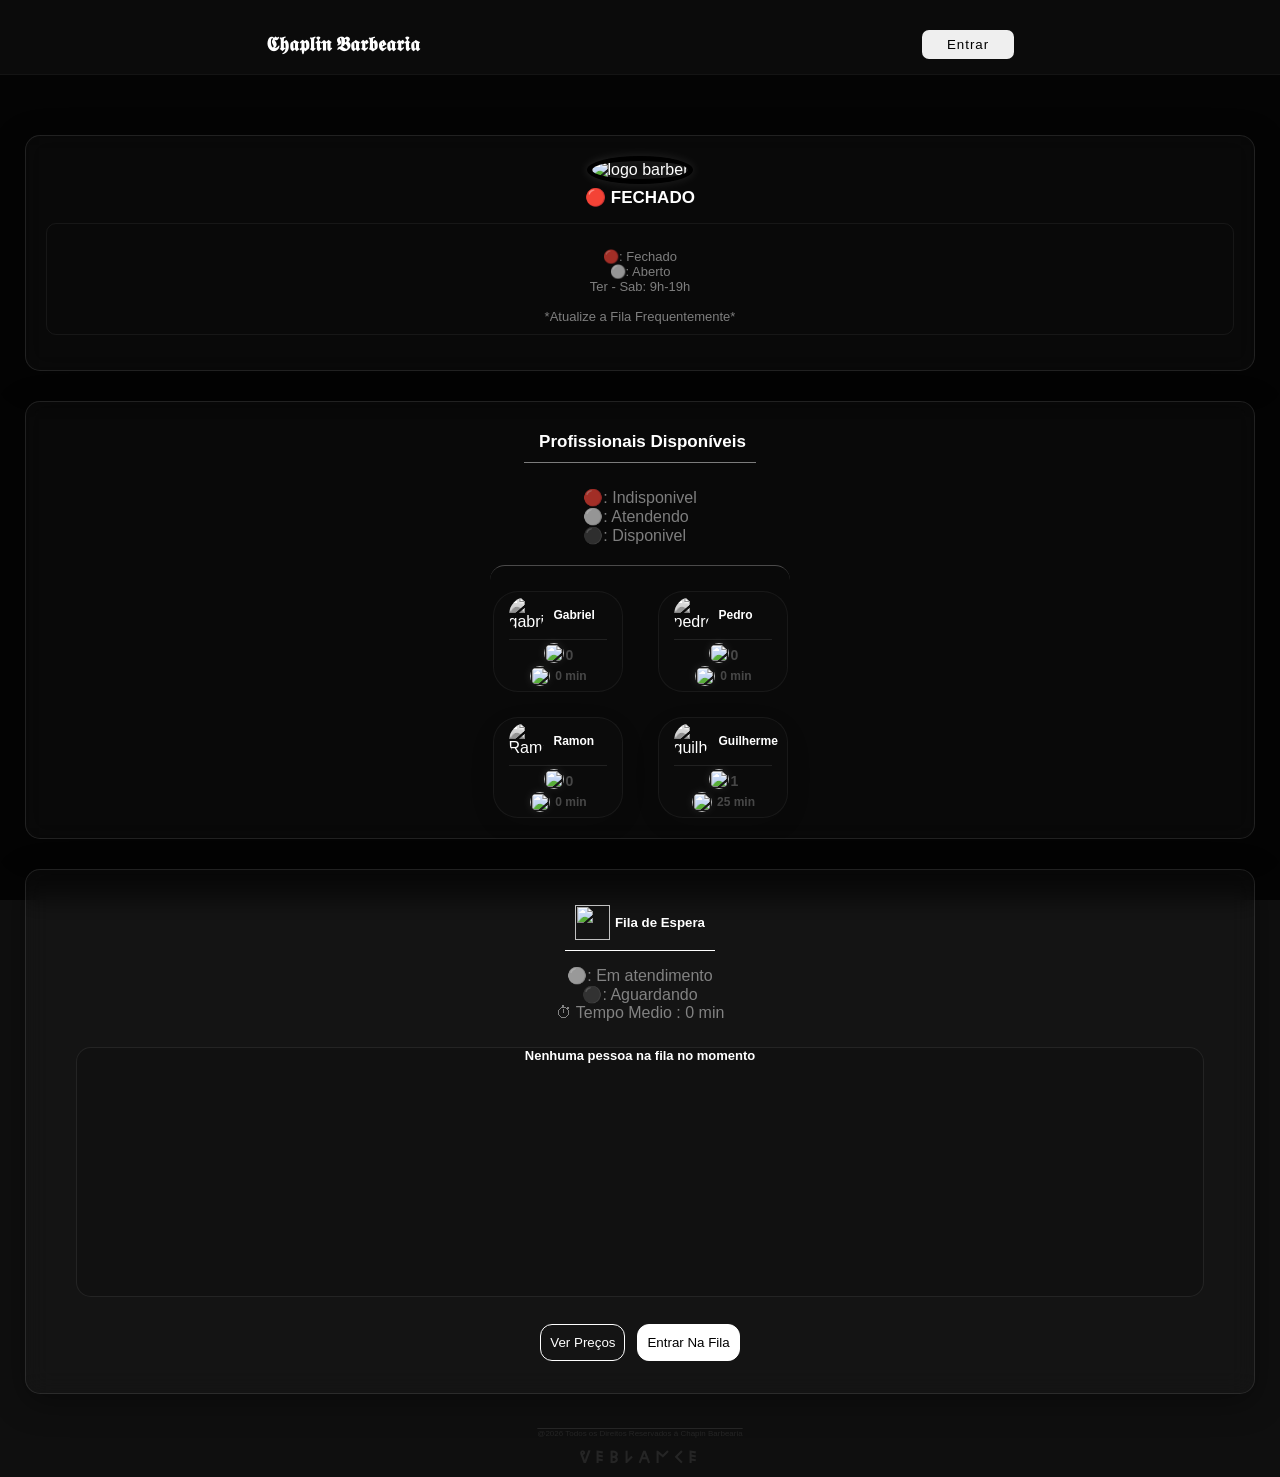
==== frontend/index.html @ dd22e5a7 "attv 6" ====
<!DOCTYPE html>
<html lang="pt">

<head>
    <meta charset="UTF-8">
    <meta name="viewport" content="width=device-width, initial-scale=1.0">
    <title>Chaplin Barbearia | Fila </title>
    <link rel="stylesheet" href="css/style.css">

</head>

<body>

    <header>

        <div class="Nav">

            <h3>𝕮𝖍𝖆𝖕𝖑𝖎𝖓 𝕭𝖆𝖗𝖇𝖊𝖆𝖗𝖎𝖆</h3>

            <button id="entrarConta" class="BtnNav">Entrar</button>

        </div>

    </header>


    <main>

        <div class="BarberInfoBox">

            <div><img src="assets/logo.png" alt="logo barber"></div>
            <h5>🔴 FECHADO</h5>

            <div class="StatusSituacion">
                <p>


                <p class="Legenda">


                    🔴: Fechado <br>⚪: Aberto

                    <br>Ter - Sab: 9h-19h
                    <br>
                    <br>*Atualize a Fila Frequentemente*



                </p>

                </p>
            </div>

        </div>


        <div class="ProfissionaisBox">

            <h6><img src="assets/icons8-usuário-24.png" alt="">
                <div class="text1212">Profissionais
                    Disponíveis</div>
            </h6>

            <p class="Legenda">🔴: Indisponivel <br>⚪: Atendendo <br>⚫: Disponivel</p>

            <div class="ProfissionaisMainBox">

                <div class="ProfissionaisBoxes">


                    <div class="SepareteBoxPF">



                        <div id="gabrielBoxFila" class="PfBoxes">

                            <div class="PfBox1">

                                <img src="assets/gabriel.png" alt="gabriel">
                                <h5>Gabriel</h5>

                            </div>

                            <div class="PfBox2">
                                <div class="NumberFila"><img src="assets/icons8-user-male-96.png" alt="">
                                    <div class="NumberFila" id="filaNumberGabriel">0</div>
                                </div>
                                <div class="NumberFila"><img src="assets/icons8-clock-250.png" alt=""><span
                                        id="gabrielStatusText"> 0
                                        min</span>
                                </div>
                            </div>

                        </div>


                        <div id="pedroBoxFila" class="PfBoxes">


                            <div class="PfBox1">

                                <img src="assets/Pedro.png" alt="pedro">
                                <h5>Pedro</h5>

                            </div>

                            <div class="PfBox2">
                                <div class="NumberFila"><img src="assets/icons8-user-male-96.png" alt="">
                                    <div class="NumberFila" id="filaNumberPedro">0</div>
                                </div>
                                <div class="NumberFila"><img src="assets/icons8-clock-250.png" alt=""><span
                                        id="pedroStatusText"> 0
                                        min</span></div>

                            </div>


                        </div>




                    </div>



                    <div class="SepareteBoxPF">


                        <div id="ramonFila" class="PfBoxes Aguardando">


                            <div class="PfBox1">

                                <img src="assets/Baia.png" alt="Ramon">
                                <h5>Ramon</h5>

                            </div>

                            <div class="PfBox2">
                                <div class="NumberFila"><img src="assets/icons8-user-male-96.png" alt="">
                                    <div class="NumberFila" id="filaNumberRamon">0</div>
                                </div>
                                <div class="NumberFila"><img src="assets/icons8-clock-250.png" alt=""><span
                                        id="ramonStatusText"> 0
                                        min</span></div>
                            </div>


                        </div>



                        <div id="guilhermeBoxFila" class="PfBoxes Aguardando">

                            <div class="PfBox1">

                                <img src="assets/guilherme.png" alt="guilherme">
                                <h5>Guilherme</h5>

                            </div>

                            <div class="PfBox2">

                                <div class="NumberFila"><img src="assets/icons8-user-male-96.png" alt="">
                                    <div class="NumberFila" id="filaNumberGuilherme">1</div>
                                </div>
                                <div class="NumberFila"><img src="assets/icons8-clock-250.png" alt=""><span
                                        id="guilhermeStatusText"> 25
                                        min</span></div>

                            </div>


                        </div>




                    </div>


                </div>


            </div>


        </div>


        <div class="FilaMainBox">

            <h5><img src="assets/icons8-fila-100.png" alt="">
                <div class="text1212">Fila de Espera</div>
            </h5>

            <p class="Legenda">⚪: Em atendimento <br>⚫: Aguardando <br>⏱ Tempo Medio : <span id="tempoMedioTextFila">0
                    min</span></p>


            <div class="FilaBox" id="filaBoxFinal">

                <div id="fila" class="Filadiv">

                    <h6>Nenhuma pessoa na fila no momento</h6>

                </div>

            </div>


            <div class="BntMainBox">


                <div class="BntBox">
                    <button id="priceTableBox">Ver Preços</button>
                    <button id="entrarNaFila">Entrar Na Fila</button>

                </div>

            </div>

        </div>

    </main>

    <div id="priceModalTableMainBox" class="Hidden">
        <span class="close-btn" id="closePriceTableModal">&times;</span>
        <div class="PriceModalTitle">
            <h5><img src="assets/icons8-tabela-96.png" alt="TabelaIcon">
                <div class="text1212">Tabela De Preços</div>
            </h5>
        </div>

        <div class="TableBox">

            <div class="PriceBox">

                <h6>Corte Degradê</h6>

                <div class="PriceInfo"><span><img src="assets/icons8-clock-250.png" alt="">
                        <div class="text1212">30 min</div>
                    </span> R$ 45,00</div>

            </div>

            <div class="PriceBox">

                <h6>Corte e Barba</h6>

                <div class="PriceInfo"><span><img src="assets/icons8-clock-250.png" alt="">
                        <div class="text1212">45 min</div>
                    </span> R$ 78,00</div>

            </div>

            <div class="PriceBox">

                <h6>Corte social</h6>

                <div class="PriceInfo"><span><img src="assets/icons8-clock-250.png" alt="">
                        <div class="text1212">25 min</div>
                    </span> R$ 40,00</div>

            </div>

            <div class="PriceBox">

                <h6>Barba</h6>

                <div class="PriceInfo"><span><img src="assets/icons8-clock-250.png" alt="">
                        <div class="text1212">30 min</div>
                    </span> R$ 42,00</div>

            </div>

            <div class="PriceBox">

                <h6>Pézinho</h6>

                <div class="PriceInfo"><span><img src="assets/icons8-clock-250.png" alt="">
                        <div class="text1212">7 min</div>
                    </span> R$ 10,00</div>

            </div>

            <div class="PriceBox">

                <h6>Sombrancelha</h6>

                <div class="PriceInfo"><span><img src="assets/icons8-clock-250.png" alt="">
                        <div class="text1212">5 min</div>
                    </span> R$ 5,00</div>

            </div>


        </div>







    </div>


    <div class="ModalFilaMainBox " id="hidden2">
        <span class="close-btn" id="fecharModalEntrarNaFila">&times;</span>
        <h5><img src="assets/icons8-fila-100.png" alt="a">
            <div class="text1212">Entre na Fila</div>
        </h5>

        <div ModalFilaBox>

            <form id="formAgendamento">

                <!-- NOME -->
                <h6>Digite Seu Nome</h6>
                <label for="nome">
                    <input type="text" id="nome" name="nome" placeholder="Nome" required>
                </label>

                <!-- TELEFONE -->
                <h6>Digite Seu Número</h6>
                <label for="telefone">
                    <input type="tel" id="telefone" name="telefone" placeholder="11999999999" required>
                </label>

                <!-- SERVIÇOS -->
                <h6>Serviço</h6>

                <div class="ServicoCkeakBox">

                    <label>
                        <input type="checkbox" name="servico" value="45"> Degradê
                    </label>

                    <label>
                        <input type="checkbox" name="servico" value="40"> Social
                    </label>

                    <label>
                        <input type="checkbox" name="servico" value="42"> Barba
                    </label>

                    <label>
                        <input type="checkbox" name="servico" value="5"> Sobrancelha
                    </label>

                    <label>
                        <input type="checkbox" name="servico" value="10"> Pézinho
                    </label>

                </div>

                <div class="TotalPrice">
                    <h6>Total: <span id="totalDEServico">R$ 0.00</span></h6>
                </div>

                <!-- PROFISSIONAIS -->
                <div class="TextoTitleSelectProfissional">
                    <h4>Selecione um Profissional</h4>
                </div>

                <div class="OpcoesProfissionais">

                    <div class="SepareteBoxPF">

                        <input type="radio" name="profissional" id="gabriel" value="gabriel" required>
                        <label for="gabriel" class="CardsModal">
                            <img src="assets/gabriel.png" alt="Gabriel">
                            <h6>Gabriel</h6>
                        </label>

                        <input type="radio" name="profissional" id="pedro" value="pedro">
                        <label for="pedro" class="CardsModal">
                            <img src="assets/Pedro.png" alt="Pedro">
                            <h6>Pedro</h6>
                        </label>

                    </div>

                    <div class="SepareteBoxPF">

                        <input type="radio" name="profissional" id="ramon" value="ramon">
                        <label for="ramon" class="CardsModal">
                            <img src="assets/Baia.png" alt="Ramon">
                            <h6>Ramon</h6>
                        </label>

                        <input type="radio" name="profissional" id="guilherme" value="guilherme">
                        <label for="guilherme" class="CardsModal">
                            <img src="assets/guilherme.png" alt="Guilherme">
                            <h6>Guilherme</h6>
                        </label>

                    </div>

                    <!-- SEM PREFERÊNCIA -->
                    <input type="radio" name="profissional" id="nenhum" value="nenhum">
                    <label for="nenhum" class="CardsModal">
                        <img src="assets/icons8-usuário-24.png" alt="Sem preferência">
                        <h6>Sem Preferência</h6>
                        <p>⚡ Atendimento mais rápido</p>
                    </label>

                </div>

                <!-- BOTÃO -->
                <div class="BtnFilaForms"><button class="BtnEndForms" type="submit" id="enviarParaFila">
                        Entrar na Fila
                    </button></div>

            </form>

        </div>

    </div>




    <div class="LoginModal" id="hidden3">

        <span class="close-btn" id="closeBtnLogin">&times;</span>

        <h5>Somente Funcionarios</h5>

        <form class="LoginForm">

            <h6>Usuario</h6>
            <input name="nome" id="loginUsuario" type="text" placeholder="usuario" required>

            <h6>Senha</h6>
            <input class="Senha" id="loginSenha" name="senha" type="password" placeholder="senha" required>

            <div class="ForgotPass">
                <a href="#">Esqueci minha senha</a>

            </div>

            <button type="submit" id="entrarNaConta" class="BtnEndForms">Entrar</button>

        </form>

    </div>








    <footer>

        <h6>@2026 Todos os Direitos Reservados á Chapin Barbearia</h6>
        <p>ᕓ𐌄𐌁𐌋𐌀𐌍𐌂𐌄</p>

    </footer>



    <script src="js/script.js"></script>
    <script src="js/api.js"></script>


</body>

</html>
---- frontend/css/style.css ----
* {
    margin: 0;
    padding: 0;
    box-sizing: border-box;
    
}

button {
    cursor: pointer;

}

body {

    /* background-image: linear-gradient(rgba(0, 0, 0, 0.75), rgba(0, 0, 0, 0.75)), url('../assets/fundo.png');  

    
    
    */

    /* 1. O caminho começa com / para achar a pasta assets na raiz */
    background-image: linear-gradient(rgba(0, 0, 0, 0.75), rgba(0, 0, 0, 0.75)), url('/frontend/assets/Fundo.png');
    
    /* 2. Garante que a imagem preencha a tela do celular sem repetir */
    background-size: cover;
    background-position: center;
    background-attachment: fixed;
    background-repeat: no-repeat;
    
    /* 3. Cor de fundo caso a imagem demore a carregar */
    background-color: #000;
    background-color: rgb(15, 15, 15);
    background-attachment: fixed;
    /* O fundo não mexe quando você rola a página */
    color: white;
    min-height: 100vh;
    font-family: 'Inter', sans-serif;
    position: relative;
    display: flex;
    flex-direction: column;
}


header {
    background-color: rgba(41, 41, 41, 0.199);
    height: auto;
    width: auto;
    padding: 15px;
    border-bottom: 1px solid rgba(255, 255, 255, 0.034);

}


.Nav {
    margin-top: 15px;
    display: flex;
    justify-content: space-around;
    align-items: center;
    text-align: center;
}


.Nav h3 {
    font-size: 20px;
    color: white;
}


.BtnNav {
    background-color: rgba(255, 255, 255, 0.932);
    padding: 7px 25px;
    border-radius: 7px;
    border: none;
    letter-spacing: 1px;
}


.BarberInfoBox {
    display: flex;
    flex-direction: column;
    text-align: center;
    margin-top: 60px;
    /* 1. Transparência do fundo (Branco com 5% a 10% de opacidade) */
    background: rgba(129, 129, 129, 0.048);
    /* 2. O desfoque (O que dá o efeito de vidro fosco) */
    backdrop-filter: blur(12px);
    -webkit-backdrop-filter: blur(12px);
    /* Suporte para Safari */
    /* 3. Borda fina e clara (Simula o corte do vidro) */
    border: 1px solid rgba(255, 255, 255, 0.1);
    /* 4. Arredondamento e Sombra para dar profundidade */
    border-radius: 15px;
    box-shadow: 0 8px 32px 0 rgba(0, 0, 0, 0.37);
    padding: 20px;
    margin-left: 25px;
    margin-right: 25px;
    color: white;

}

.BarberInfoBox h5 {
    margin-top: 3px;
    font-size: 17px;
    font-weight: bolder;
}

.BarberInfoBox img {
    height: 130px;
    width: 130px;
    border-radius: 50%;
    border: 5px solid black;
    filter: drop-shadow(0 0 5px rgba(255, 255, 255, 0.13));
    transition: 0.3s ease;

}

.StatusSituacion {
    padding: 10px;
    margin-top: 15px;
    margin-bottom: 15px;
    border: 1px solid rgba(117, 117, 117, 0.13);
    border-radius: 10px;
    font-size: 13px;
    font-weight: lighter;
    color: rgba(189, 189, 189, 0.651);

}


.ProfissionaisBox {

    margin-top: 30px;
    display: flex;
    flex-direction: column;

    align-items: center;
    /* 1. Transparência do fundo (Branco com 5% a 10% de opacidade) */
    background: rgba(129, 129, 129, 0.048);
    /* 2. O desfoque (O que dá o efeito de vidro fosco) */
    backdrop-filter: blur(12px);
    -webkit-backdrop-filter: blur(12px);
    /* Suporte para Safari */
    /* 3. Borda fina e clara (Simula o corte do vidro) */
    border: 1px solid rgba(255, 255, 255, 0.1);
    /* 4. Arredondamento e Sombra para dar profundidade */
    border-radius: 15px;
    box-shadow: 0 8px 32px 0 rgba(0, 0, 0, 0.37);
    padding: 20px;
    margin-left: 25px;
    margin-right: 25px;
    color: white;

}

.Legenda {
    margin-top: 15px;
    color: rgba(189, 189, 189, 0.651);
}

.ProfissionaisBox h6 {
    display: flex;
    align-items: center;
    padding: 10px;
    font-size: 17px;
    font-weight: bolder;
    border-bottom: 1px solid rgba(255, 255, 255, 0.466);
}

.text1212 {
    margin-left: 5px;
    display: flex;
    justify-content: center;
    align-items: center;
}

.ProfissionaisMainBox {
    margin-top: 20px;
    border-radius: 15px;
    padding: auto;
    border-top: 1px solid rgba(187, 185, 185, 0.37);
}


.ProfissionaisBoxes img {
    height: 20px;
    width: 20px;
    border-radius: 50%;
    filter: drop-shadow(0 0 5px rgba(255, 255, 255, 0.13));
}

.SepareteBoxPF {
    display: flex;
    flex-direction: row;
    align-items: center;
    justify-content: space-around;

    width: 300px;
    max-width: 300px;
    height: auto;
}

.PfBoxes {
    background-color: rgba(26, 26, 26, 0.226);
    margin-top: 25px;
    margin-left: 10px;
    margin-right: 10px;
    min-width: 130px;
    min-height: auto;
    padding: 5px 15px;
    border-radius: 25px;
    border: 1px solid rgba(117, 117, 117, 0.13);
    position: relative;

}

.PfBox1 {
    display: flex;
    align-items: center;

}

.PfBox1 img {
    width: 35px;
    height: 35px;
    filter: grayscale(100%);
}

.PfBox1 h5 {
    margin-left: 10px;
    font-size: 12px;
    font-weight: bolder;

}

.PfBox2 {
    border-top: 1px solid rgba(255, 255, 255, 0.089);
    display: flex;
    flex-direction: column;
    margin-top: 7px;
    justify-content: space-around;
    align-items: center;
}

.NumberFila {
    display: flex;
    flex-direction: row;
    align-items: center;
    margin-top: 3px;
    margin-left: 2px;
    justify-content: space-between;
    color: rgba(189, 189, 189, 0.342);
    font-size: 14px;
    font-weight: bolder;
}

.NumberFila span {
    margin-left: 5px;
    font-size: 12px;
    font-weight: bold;
}



.FilaMainBox {
    margin-top: 30px;
    display: flex;
    flex-direction: column;
    align-items: center;
    /* 1. Transparência do fundo (Branco com 5% a 10% de opacidade) */
    background: rgba(129, 129, 129, 0.048);
    /* 2. O desfoque (O que dá o efeito de vidro fosco) */
    backdrop-filter: blur(12px);
    -webkit-backdrop-filter: blur(12px);
    /* Suporte para Safari */
    /* 3. Borda fina e clara (Simula o corte do vidro) */
    border: 1px solid rgba(255, 255, 255, 0.1);
    /* 4. Arredondamento e Sombra para dar profundidade */
    border-radius: 15px;
    box-shadow: 0 8px 32px 0 rgba(0, 0, 0, 0.37);
    padding: 20px;
    margin-left: 25px;
    margin-right: 25px;
    color: white;
    text-align: center;

}

.FilaMainBox h5 {
    display: flex;
    align-items: center;
    justify-content: space-around;
    margin-top: 5px;
    padding: 10px;
    border-bottom: 1px solid white;




}

.FilaMainBox h5 img {
    height: 35px;
    width: 35px;
}

.FilaBox {
    background-color: rgba(0, 0, 0, 0.144);
    display: flex;
    flex-direction: column;
    margin-top: 25px;
    min-height: 250px;
    min-width: 95%;
    max-width: 95%;
    border: 1px solid rgba(255, 255, 255, 0.082);
    border-radius: 15px;
}

.BntMainBox {
    margin-top: 15px;
    padding: 12px;
    width: 300px;
    height: auto;
}

.BntBox {
    width: 100%;
    height: 100%;
    display: flex;
    align-items: center;
    justify-content: center;
    gap: 12px;
}

#priceTableBox {
    background: none;
    color: white;
    padding: 10px 9px;
    border: 1px solid white;
    border-radius: 12px;
}

#entrarNaFila {
    background: white;
    color: rgb(0, 0, 0);
    padding: 10px 9px;
    border: 1px solid white;
    border-radius: 12px;
}

footer {
    margin-top: 25px;
    padding: 10px;
    text-align: center;
    color: rgba(114, 114, 114, 0.233);
}

footer h6 {
    font-size: 8px;
    font-weight: lighter;
    text-decoration: overline;
}

footer p {
    margin-top: 5px;
    letter-spacing: 5px;
    font-weight: bolder;
}









.Indisponivel {
    border: 1px solid rgb(255, 0, 0);
}

.Atendendo {
    border: 1px solid white;
}

.Aguardando {
    box-shadow: 0 8px 32px 0 rgba(37, 37, 37, 0.048);
}

#hidden {
    display: none;
}

#hidden2 {
    display: none;
}

#hidden3 {
    display: none;
}

.Hidden {
    display: none;
}




















#priceModalTableMainBox {
    position: absolute;
    margin-top: 30px;
    min-width: 300px;
    top: 900px;
    /* 1. Transparência do fundo (Branco com 5% a 10% de opacidade) */
    background: rgba(19, 19, 19, 0.808);
    /* 2. O desfoque (O que dá o efeito de vidro fosco) */
    backdrop-filter: blur(50px);
    -webkit-backdrop-filter: blur(50px);
    /* Suporte para Safari */
    /* 3. Borda fina e clara (Simula o corte do vidro) */
    border: 1px solid rgba(255, 255, 255, 0.1);
    /* 4. Arredondamento e Sombra para dar profundidade */
    border-radius: 15px;
    box-shadow: 0 8px 32px 0 rgba(0, 0, 0, 0.37);
    padding: 20px;
    margin-left: 25px;
    margin-right: 25px;
}

#priceModalTableMainBox h5 {
    padding: 10px;
    display: flex;
    align-items: center;
    justify-content: center;
    border-bottom: 1px solid white;

}

.PriceModalTitle img {
    height: 35px;
    width: 35px;
}


.TableBox {
    display: flex;
    flex-direction: column;
    margin-top: 30px;
    padding: 10px;
    border-radius: 12px;
    border: 1px solid rgba(252, 252, 252, 0.418);
}


.PriceBox {
    display: flex;
    flex-direction: column;
    padding: 8px;
    margin-top: 2px;
    border-bottom: 1px solid rgba(255, 255, 255, 0.103);
}

.PriceBox h6 {
    font-size: 15px;
    font-weight: bolder;
    color: white;


}

.PriceBox img {
    height: 20px;
    width: 20px;
    border-radius: 50%;
    filter: drop-shadow(0 0 5px rgba(255, 255, 255, 0.13));
}

.PriceInfo {
    margin-top: 15px;
    display: flex;
    flex-direction: row;
    justify-content: space-between;
    color: rgb(255, 255, 255);
    font-size: 14px;
    font-weight: bolder;
}

.PriceInfo span {
    color: rgba(255, 255, 255, 0.247);
    display: flex;
    font-size: 12px;
    font-weight: lighter;
}


.close-btn {
    position: absolute;
    /* Fixa ele em relação ao card */
    right: 20px;
    /* Distância da direita */
    top: 15px;
    /* Distância do topo */
    font-size: 28px;
    /* Tamanho do X */
    cursor: pointer;
    /* Vira a "mãozinha" do mouse */
    color: rgba(255, 255, 255, 0.5);
    /* Cor meio apagada */
    transition: 0.3s;
}

.close-btn:hover {
    color: white;
    /* Brilha quando passa o mouse */
}


.OpcoesProfissionais {
    display: flex;
    flex-direction: column;
    align-items: center;
    margin: 10px 20px 10px 20px;
    padding: 10px;


}


input[type="radio"] {
    display: none;
}

.CardsModal {
    background-color: black;
    display: flex;
    flex-direction: column;
    align-items: center;
    justify-content: center;
    text-align: center;
    width: 120px;
    margin-top: 10px;
    margin-left: 5px;
    margin-right: 5px;
    padding: 7px;
    border-radius: 20px;
    border: 1px solid rgb(43, 43, 43);
    transition: 0.7s ease;

}

.CardsModal img {
    height: 45px;
    width: 45px;
    border-radius: 50%;
    filter: grayscale(100%)
}







input:checked+.CardsModal {
    border: 2px solid white;
    transform: scale(1.1);
    box-shadow: 0 0 10px rgba(255, 255, 255, 0.4);


}

input:checked+.CardsModal img {

    filter: grayscale(25%);
    box-shadow: 0 0 10px rgba(0, 200, 83, 0.4);
}


.ModalFilaMainBox {
    margin-top: 300px;
    /* 1. Transparência do fundo (Branco com 5% a 10% de opacidade) */
    background: rgba(19, 19, 19, 0.055);
    /* 2. O desfoque (O que dá o efeito de vidro fosco) */
    backdrop-filter: blur(20px);
    -webkit-backdrop-filter: blur(20px);
    /* Suporte para Safari */
    /* 3. Borda fina e clara (Simula o corte do vidro) */
    border: 1px solid rgba(255, 255, 255, 0.1);
    /* 4. Arredondamento e Sombra para dar profundidade */
    border-radius: 15px;
    box-shadow: 0 8px 32px 0 rgba(0, 0, 0, 0.37);
    padding: 20px;
    margin-left: 25px;
    margin-right: 25px;
    display: flex;
    flex-direction: column;

}


.ModalFilaMainBox h5 {
    text-align: center;
    margin-top: 10px;
    padding: 10px;
    border-bottom: 1px solid white;
    display: flex;
    justify-content: center;
    font-size: 15px;
    font-weight: bolder;
}

.ModalFilaMainBox img {
    width: 35px;
    height: 35px;


}


/* FORM GERAL */
form {
    max-width: 400px;
    margin: 40px auto;
    padding: 25px;
    border-radius: 15px;
    box-shadow: 0 5px 20px rgba(0, 0, 0, 0.1);
}

/* TITULOS */
h4,
h6 {
    font-size: 13px;
    font-weight: bolder;
    margin-bottom: 10px;
}

/* INPUTS */
input[type="text"],
input[type="tel"] {
    width: 100%;
    background-color: rgba(39, 39, 39, 0.267);
    padding: 12px;
    border-radius: 10px;
    border: 1px solid #dddddd54;
    margin-bottom: 15px;
    outline: none;
    color: #ffffff;
    transition: 0.3s;
}

input:focus {
    border-color: #ffffff;
}

/* SERVIÇOS */
.ServicoCkeakBox {
    display: flex;
    flex-direction: column;
    gap: 10px;
    margin-bottom: 10px;
    font-weight: bold;
    font-size: 12px;
}

.ServicoCkeakBox label {
    display: flex;
    align-items: center;
    gap: 10px;
    cursor: pointer;
}

.TotalPrice {
    text-align: center;
    margin-top: 10px;
    color: rgba(128, 128, 128, 0.808);
    font-weight: bold;
    font-size: 12px;
}

/* TOTAL */
#totalDEServico {
    font-weight: bolder;
    color: #ffffff;
}

.TextoTitleSelectProfissional {
    padding: 10px;
    text-align: center;
    margin-top: 20px;
    border-top: 1px solid white;
    font-weight: bolder;
    font-size: 15px;
}

/* PROFISSIONAIS */
.OpcoesProfissionais {
    display: flex;
    flex-direction: column;
    gap: 20px;
    margin-top: 15px;
}

.SepareteBoxPF {
    display: flex;
    gap: 15px;
    justify-content: center;
}

/* ESCONDE RADIO */
input[type="radio"] {
    display: none;
}

/* CARD */
.CardsModal {
    background-color: #00000041;
    width: 140px;
    padding: 12px;
    border-radius: 15px;
    border: 2px solid #dddddd31;
    text-align: center;
    cursor: pointer;
    transition: all 0.3s ease;
}

.CardsModal img {
    border-radius: 50%;
    margin-bottom: 8px;
}

.CardsModal h6 {
    font-size: 14px;
    color: rgba(255, 255, 255, 0.596);
}

/* HOVER */
.CardsModal:hover {
    transform: translateY(-5px) scale(1.03);
    border-color: black;
}

/* SELECIONADO */
input:checked+.CardsModal {
    border-color: #ffffff;
    box-shadow: 0 0 15px rgba(255, 255, 255, 0.4);
    color: rgb(255, 255, 255);
}

input:checked+.CardsModal h6 {
    color: rgb(255, 255, 255);
}

input:checked+.CardsModal p {
    color: rgb(255, 255, 255);
}

.CardsModal p {
    font-size: 12px;
    font-weight: lighter;
    color: rgba(255, 255, 255, 0.596);


}

/* SEM PREFERÊNCIA */
#nenhum+.CardsModal {
    border: 2px dashed #ffffff;
}





/* BOTÃO */

.BtnFilaForms {

    padding: 10px;
    margin-top: 30px;
    border-top: 1px solid white;


}





.BtnEndForms {
    background-color: #ffffff;
    border: 1px solid rgb(0, 0, 0);
    width: 100%;
    margin-top: 20px;
    padding: 14px;
    border-radius: 12px;
    color: rgb(0, 0, 0);
    font-size: 16px;
    cursor: pointer;
    transition: 0.3s;
}


.LoginModal {
    position: absolute;
    margin-top: 30px;
    display: flex;
    flex-direction: column;
    min-width: 300px;
    align-items: center;
    /* 1. Transparência do fundo (Branco com 5% a 10% de opacidade) */
    background: rgba(129, 129, 129, 0.048);
    /* 2. O desfoque (O que dá o efeito de vidro fosco) */
    backdrop-filter: blur(12px);
    -webkit-backdrop-filter: blur(12px);
    /* Suporte para Safari */
    /* 3. Borda fina e clara (Simula o corte do vidro) */
    border: 1px solid rgba(255, 255, 255, 0.1);
    /* 4. Arredondamento e Sombra para dar profundidade */
    border-radius: 15px;
    box-shadow: 0 8px 32px 0 rgba(0, 0, 0, 0.37);

    margin-left: 25px;
    margin-right: 25px;
    color: white;


}

.LoginModal input {
    background-color: rgb(26, 25, 25);
    color: #ffffff;
    border: 1px solid rgb(255, 255, 255);
    padding: 10px;
    border-radius: 12px;
    margin-top: 10px;
}

.LoginModal h6 {
    font-size: 13px;
    font-weight: bolder;
}

.LoginModal h5 {
    font-size: 16px;
    margin-top: 30px;
    font-weight: bolder;
}

.ForgotPass {
    padding: 15px;
    margin-top: 15px;
    border-top: 1px solid white;
    display: flex;
    justify-content: center;

}


.LoginModal a {
    text-decoration: underline;
    color: white;
    text-align: center;
    cursor: pointer;

}















/* Contruçao dos cards */

.ClienteCardBox {
    /*   background: rgba(0, 0, 0, 0.466); */
    background: rgba(0, 0, 0, 0.76);
    display: flex;
    flex-direction: column;
    margin: 10px 10px 0px;
    border-radius: 30px;
    padding: 10px;
    border: 1px solid rgba(255, 255, 255, 0.158);

}

.ClienteNome {
    display: flex;
    justify-content: center;
    font-size: 15px;
    font-weight: bolder;
    margin-top: 2px;
    padding: 5px;
    gap: 5px;
    border-bottom: 1px solid rgba(128, 128, 128, 0.541);
}

.ClienteNome img {
    height: 25px;
    width: 25px;
}

.BoxIMG {
    background-color: rgba(0, 0, 0, 0.568);
    border-radius: 50%;
    border: 1px solid rgba(255, 255, 255, 0.322);
}

.ServicoCliente {
    margin-top: 5px;
    display: flex;
    justify-content: center;
    align-items: center;
    font-size: 13px;
    font-weight: lighter;
    color: rgba(255, 255, 255, 0.507);
    gap: 15px;
}

.CloackClienteIMG {
    display: flex;
}


.CloackClienteIMG img {
    width: 25px;
    height: 25px;
}
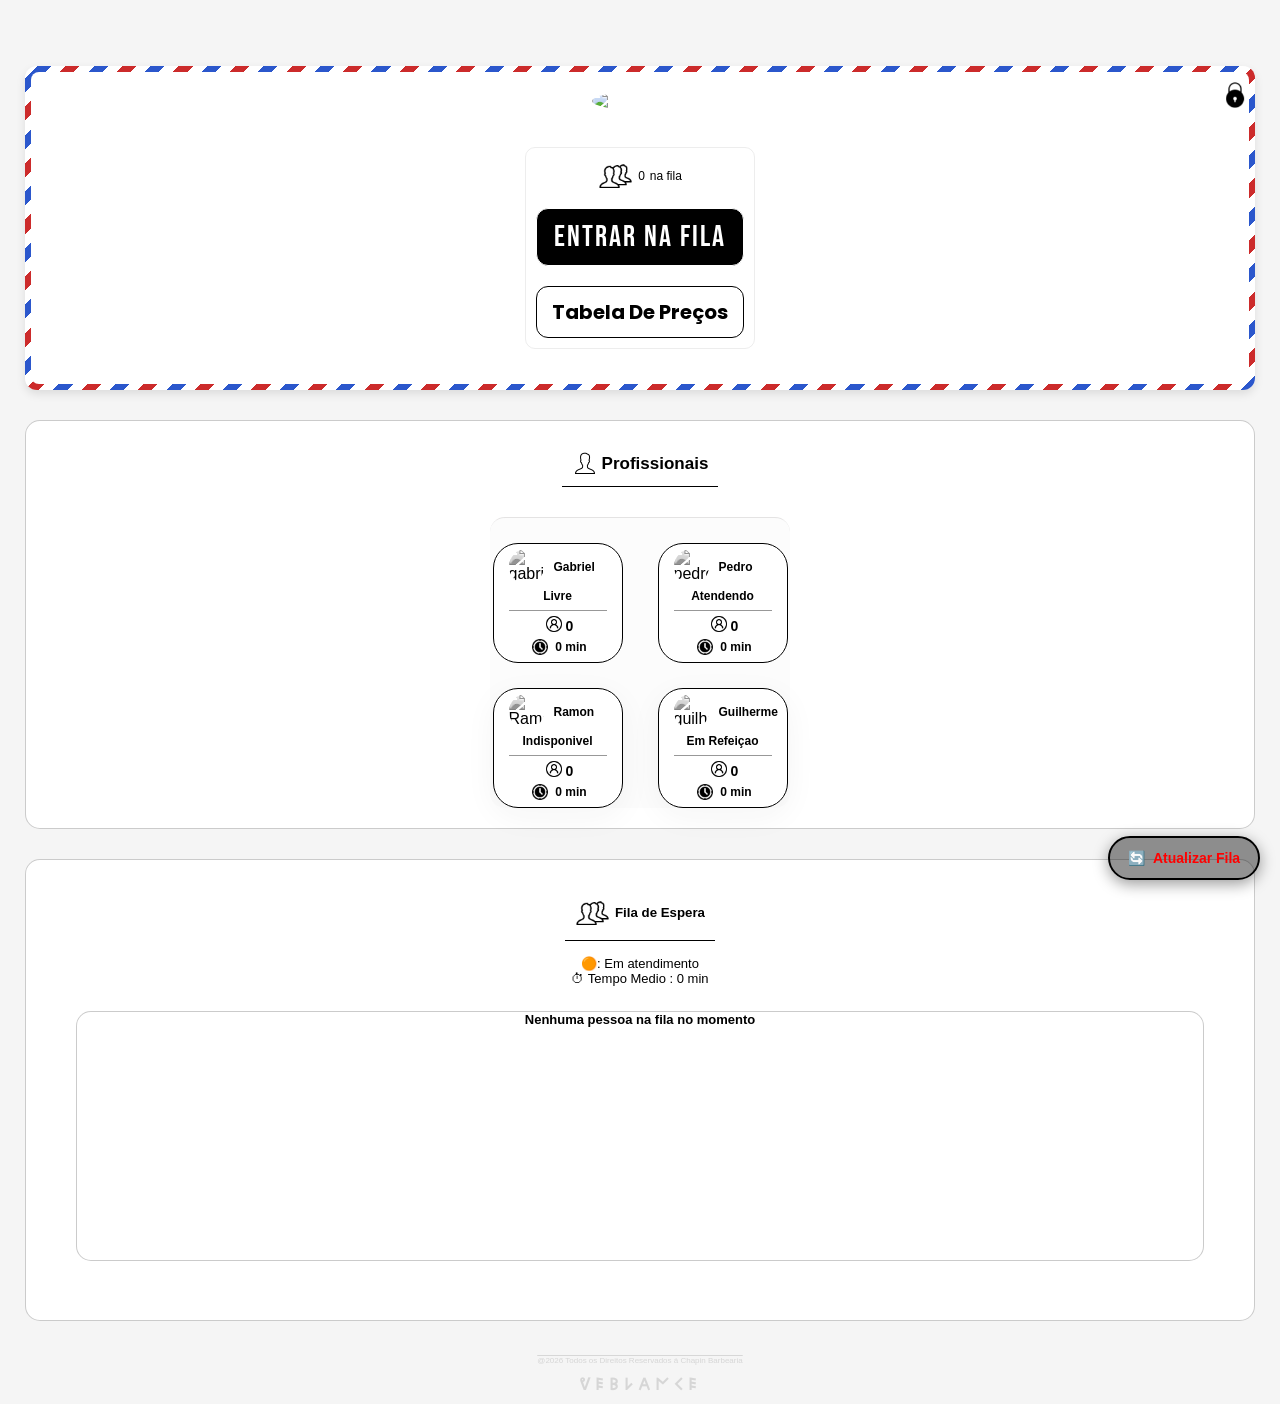
==== commit c683d017: "BarbeariaChaplin" ====
--- a/frontend/index.html
+++ b/frontend/index.html
@@ -6,6 +6,13 @@
     <meta name="viewport" content="width=device-width, initial-scale=1.0">
     <title>Chaplin Barbearia | Fila </title>
     <link rel="stylesheet" href="css/style.css">
+    <link
+        href="https://fonts.googleapis.com/css2?family=Playfair+Display:wght@700&family=Montserrat:wght@400;600&display=swap"
+        rel="stylesheet">
+    <link href="https://fonts.googleapis.com/css2?family=Bebas+Neue&display=swap" rel="stylesheet">
+    <link href="https://fonts.googleapis.com/css2?family=Bebas+Neue&family=Poppins:wght@300;400;600&display=swap"
+        rel="stylesheet">
+    <link href="https://fonts.googleapis.com/css2?family=Pattaya&display=swap" rel="stylesheet">
 
 </head>
 
@@ -14,11 +21,7 @@
     <header>
 
         <div class="Nav">
-
-            <h3>𝕮𝖍𝖆𝖕𝖑𝖎𝖓 𝕭𝖆𝖗𝖇𝖊𝖆𝖗𝖎𝖆</h3>
-
-            <button id="entrarConta" class="BtnNav">Entrar</button>
-
+            <button id="entrarConta" class="BtnNav"><img src="assets/icons8-cadeado-50.png" alt=""></button>
         </div>
 
     </header>
@@ -26,42 +29,55 @@
 
     <main>
 
-        <div class="BarberInfoBox">
-
-            <div><img src="assets/logo.png" alt="logo barber"></div>
-            <h5>🔴 FECHADO</h5>
-
-            <div class="StatusSituacion">
-                <p>
-
-
-                <p class="Legenda">
-
-
-                    🔴: Fechado <br>⚪: Aberto
-
-                    <br>Ter - Sab: 9h-19h
-                    <br>
-                    <br>*Atualize a Fila Frequentemente*
-
-
-
-                </p>
-
-                </p>
-            </div>
-
-        </div>
+
+        <div class="BarberPoleContainer">
+            <div class="BarberInfoBox">
+
+                <div><img src="assets/logo.png" alt="logo barber"></div>
+                <h5> FECHADO</h5>
+
+                <div class="StatusSituacion">
+                    <p>
+
+                    <div class="info-fila">
+                        <p><img src="assets/icons8-fila-100.png" alt=""> <span id="contadorFila">0</span>na fila</p>
+                    </div>
+
+
+                    <p class="Legenda">
+
+
+
+                    <div class="BtnAberturaBox">
+                        <button id="entrarNaFila1">Entrar Na Fila</button>
+                        <button id="priceTableBox1">Tabela De Preços</button>
+                    </div>
+
+
+
+
+                    </p>
+
+                    </p>
+                </div>
+
+            </div>
+
+
+
+
+
+        </div>
+
+
 
 
         <div class="ProfissionaisBox">
 
-            <h6><img src="assets/icons8-usuário-24.png" alt="">
-                <div class="text1212">Profissionais
-                    Disponíveis</div>
+            <h6 class="ProfissionaisIMGBox"><img src="assets/icons8-usuário-100.png" alt="">
+                <div class="text1212">Profissionais</div>
             </h6>
 
-            <p class="Legenda">🔴: Indisponivel <br>⚪: Atendendo <br>⚫: Disponivel</p>
 
             <div class="ProfissionaisMainBox">
 
@@ -79,13 +95,16 @@
                                 <img src="assets/gabriel.png" alt="gabriel">
                                 <h5>Gabriel</h5>
 
-                            </div>
+
+                            </div>
+                            <p id="textoStatusGabriel" class="TextoStatusProfissional">Livre</p>
 
                             <div class="PfBox2">
-                                <div class="NumberFila"><img src="assets/icons8-user-male-96.png" alt="">
+                                <div class="NumberFila"><img src="assets/icons8-usuário-homem-com-círculo-32.png"
+                                        alt="">
                                     <div class="NumberFila" id="filaNumberGabriel">0</div>
                                 </div>
-                                <div class="NumberFila"><img src="assets/icons8-clock-250.png" alt=""><span
+                                <div class="NumberFila"><img src="assets/icons8-relógio-30.png" alt=""><span
                                         id="gabrielStatusText"> 0
                                         min</span>
                                 </div>
@@ -103,12 +122,14 @@
                                 <h5>Pedro</h5>
 
                             </div>
+                            <p id="textoStatusPedro" class="TextoStatusProfissional">Atendendo</p>
 
                             <div class="PfBox2">
-                                <div class="NumberFila"><img src="assets/icons8-user-male-96.png" alt="">
+                                <div class="NumberFila"><img src="assets/icons8-usuário-homem-com-círculo-32.png"
+                                        alt="">
                                     <div class="NumberFila" id="filaNumberPedro">0</div>
                                 </div>
-                                <div class="NumberFila"><img src="assets/icons8-clock-250.png" alt=""><span
+                                <div class="NumberFila"><img src="assets/icons8-relógio-30.png" alt=""><span
                                         id="pedroStatusText"> 0
                                         min</span></div>
 
@@ -136,12 +157,14 @@
                                 <h5>Ramon</h5>
 
                             </div>
+                            <p id="textoStatusRamon" class="TextoStatusProfissional">Indisponivel</p>
 
                             <div class="PfBox2">
-                                <div class="NumberFila"><img src="assets/icons8-user-male-96.png" alt="">
+                                <div class="NumberFila"><img src="assets/icons8-usuário-homem-com-círculo-32.png"
+                                        alt="">
                                     <div class="NumberFila" id="filaNumberRamon">0</div>
                                 </div>
-                                <div class="NumberFila"><img src="assets/icons8-clock-250.png" alt=""><span
+                                <div class="NumberFila"><img src="assets/icons8-relógio-30.png" alt=""><span
                                         id="ramonStatusText"> 0
                                         min</span></div>
                             </div>
@@ -159,14 +182,16 @@
                                 <h5>Guilherme</h5>
 
                             </div>
+                            <p id="textoStatusGuilherme" class="TextoStatusProfissional">Em Refeiçao</p>
 
                             <div class="PfBox2">
 
-                                <div class="NumberFila"><img src="assets/icons8-user-male-96.png" alt="">
-                                    <div class="NumberFila" id="filaNumberGuilherme">1</div>
+                                <div class="NumberFila"><img src="assets/icons8-usuário-homem-com-círculo-32.png"
+                                        alt="">
+                                    <div class="NumberFila" id="filaNumberGuilherme">0</div>
                                 </div>
-                                <div class="NumberFila"><img src="assets/icons8-clock-250.png" alt=""><span
-                                        id="guilhermeStatusText"> 25
+                                <div class="NumberFila"><img src="assets/icons8-relógio-30.png" alt=""><span
+                                        id="guilhermeStatusText"> 0
                                         min</span></div>
 
                             </div>
@@ -195,7 +220,7 @@
                 <div class="text1212">Fila de Espera</div>
             </h5>
 
-            <p class="Legenda">⚪: Em atendimento <br>⚫: Aguardando <br>⏱ Tempo Medio : <span id="tempoMedioTextFila">0
+            <p class="Legenda">🟠: Em atendimento<br>⏱ Tempo Medio : <span id="tempoMedioTextFila">0
                     min</span></p>
 
 
@@ -212,12 +237,18 @@
 
             <div class="BntMainBox">
 
+                <div id="statusPosicaoCliente"
+                    style="display: none; font-family: 'Poppins', sans-serif; text-align: center; margin-bottom: 15px;">
+                    <p style="font-size: 14px; color: #555;">Sua posição atual (Fila Geral):</p>
+                    <h2 id="numeroPosicao" style="font-size: 40px; color: #000; margin: 0;">--</h2>
+                </div>
+
 
                 <div class="BntBox">
-                    <button id="priceTableBox">Ver Preços</button>
-                    <button id="entrarNaFila">Entrar Na Fila</button>
-
-                </div>
+                    <button id="sairDaFila" class="Hidden" onclick="desistirDaFila()">Sair da Fila</button>
+                </div>
+
+
 
             </div>
 
@@ -228,7 +259,7 @@
     <div id="priceModalTableMainBox" class="Hidden">
         <span class="close-btn" id="closePriceTableModal">&times;</span>
         <div class="PriceModalTitle">
-            <h5><img src="assets/icons8-tabela-96.png" alt="TabelaIcon">
+            <h5><img src="assets/icons8-dinheiro-32.png" alt="TabelaIcon">
                 <div class="text1212">Tabela De Preços</div>
             </h5>
         </div>
@@ -237,9 +268,9 @@
 
             <div class="PriceBox">
 
-                <h6>Corte Degradê</h6>
-
-                <div class="PriceInfo"><span><img src="assets/icons8-clock-250.png" alt="">
+                <h6>Corte</h6>
+
+                <div class="PriceInfo"><span><img src="assets/icons8-relógio-30.png" alt="">
                         <div class="text1212">30 min</div>
                     </span> R$ 45,00</div>
 
@@ -247,50 +278,30 @@
 
             <div class="PriceBox">
 
-                <h6>Corte e Barba</h6>
-
-                <div class="PriceInfo"><span><img src="assets/icons8-clock-250.png" alt="">
-                        <div class="text1212">45 min</div>
-                    </span> R$ 78,00</div>
+                <h6>Barba</h6>
+
+                <div class="PriceInfo"><span><img src="assets/icons8-relógio-30.png" alt="">
+                        <div class="text1212">10 min</div>
+                    </span> R$ 42,00</div>
 
             </div>
 
             <div class="PriceBox">
 
-                <h6>Corte social</h6>
-
-                <div class="PriceInfo"><span><img src="assets/icons8-clock-250.png" alt="">
-                        <div class="text1212">25 min</div>
-                    </span> R$ 40,00</div>
+                <h6>Pézinho</h6>
+
+                <div class="PriceInfo"><span><img src="assets/icons8-relógio-30.png" alt="">
+                        <div class="text1212">2 min</div>
+                    </span> R$ 10,00</div>
 
             </div>
 
             <div class="PriceBox">
 
-                <h6>Barba</h6>
-
-                <div class="PriceInfo"><span><img src="assets/icons8-clock-250.png" alt="">
-                        <div class="text1212">30 min</div>
-                    </span> R$ 42,00</div>
-
-            </div>
-
-            <div class="PriceBox">
-
-                <h6>Pézinho</h6>
-
-                <div class="PriceInfo"><span><img src="assets/icons8-clock-250.png" alt="">
-                        <div class="text1212">7 min</div>
-                    </span> R$ 10,00</div>
-
-            </div>
-
-            <div class="PriceBox">
-
                 <h6>Sombrancelha</h6>
 
-                <div class="PriceInfo"><span><img src="assets/icons8-clock-250.png" alt="">
-                        <div class="text1212">5 min</div>
+                <div class="PriceInfo"><span><img src="assets/icons8-relógio-30.png" alt="">
+                        <div class="text1212">2 min</div>
                     </span> R$ 5,00</div>
 
             </div>
@@ -335,23 +346,19 @@
                 <div class="ServicoCkeakBox">
 
                     <label>
-                        <input type="checkbox" name="servico" value="45"> Degradê
+                        <input type="checkbox" name="servico" value="30" totalDinehrio="45"> Corte
                     </label>
 
                     <label>
-                        <input type="checkbox" name="servico" value="40"> Social
+                        <input type="checkbox" name="servico" value="10" totalDinehrio="42"> Barba
                     </label>
 
                     <label>
-                        <input type="checkbox" name="servico" value="42"> Barba
+                        <input type="checkbox" name="servico" value="2" totalDinehrio="5"> Sobrancelha
                     </label>
 
                     <label>
-                        <input type="checkbox" name="servico" value="5"> Sobrancelha
-                    </label>
-
-                    <label>
-                        <input type="checkbox" name="servico" value="10"> Pézinho
+                        <input type="checkbox" name="servico" value="2" totalDinehrio="10"> Pézinho
                     </label>
 
                 </div>
@@ -402,9 +409,8 @@
                     <!-- SEM PREFERÊNCIA -->
                     <input type="radio" name="profissional" id="nenhum" value="nenhum">
                     <label for="nenhum" class="CardsModal">
-                        <img src="assets/icons8-usuário-24.png" alt="Sem preferência">
+                        <img src="assets/logo.png" alt="Sem preferência">
                         <h6>Sem Preferência</h6>
-                        <p>⚡ Atendimento mais rápido</p>
                     </label>
 
                 </div>
@@ -463,6 +469,17 @@
     </footer>
 
 
+    <div class="container-botoes">
+        <button id="btn-tema" class="botao-flutuante  None">
+            🖼️ <span class="texto-botao">Trocar Fundo</span>
+        </button>
+
+        <button id="btn-atualizar" class="botao-flutuante principal">
+            🔄 <span class="texto-botao">Atualizar Fila</span>
+        </button>
+    </div>
+
+
 
     <script src="js/script.js"></script>
     <script src="js/api.js"></script>
--- a/frontend/css/style.css
+++ b/frontend/css/style.css
@@ -2,52 +2,62 @@
     margin: 0;
     padding: 0;
     box-sizing: border-box;
-    
+    font-family: 'Inter', sans-serif;
 }
 
 button {
     cursor: pointer;
-
 }
 
 body {
-
-    /* background-image: linear-gradient(rgba(0, 0, 0, 0.75), rgba(0, 0, 0, 0.75)), url('../assets/fundo.png');  
-
-    
-    
-    */
-
-    /* 1. O caminho começa com / para achar a pasta assets na raiz */
-    background-image: linear-gradient(rgba(0, 0, 0, 0.75), rgba(0, 0, 0, 0.75)), url('/frontend/assets/Fundo.png');
-    
-    /* 2. Garante que a imagem preencha a tela do celular sem repetir */
-    background-size: cover;
-    background-position: center;
-    background-attachment: fixed;
-    background-repeat: no-repeat;
-    
-    /* 3. Cor de fundo caso a imagem demore a carregar */
-    background-color: #000;
-    background-color: rgb(15, 15, 15);
-    background-attachment: fixed;
-    /* O fundo não mexe quando você rola a página */
+    /* O caminho exato que o navegador confirmou que existe */
+    background-color: rgb(245, 245, 245);
     color: white;
     min-height: 100vh;
     font-family: 'Inter', sans-serif;
-    position: relative;
-    display: flex;
-    flex-direction: column;
-}
-
+    display: flex;
+    flex-direction: column;
+    margin: 0;
+}
+
+
+/* Estilo Glass (Com Imagem) */
+/* Estilo Glass (Com Imagem) */
+body.tema-glass {
+    background-image: url('/assets/fundo2.png');
+    background-size: cover;
+    background-attachment: fixed;
+}
+
+/* No modo glass, você pode colocar um overlay escuro nos cards pra ler melhor */
+body.tema-glass .BarberInfoBox,
+body.tema-glass .ProfissionaisBox,
+body.tema-glass .FilaMainBox {
+    background: rgba(0, 0, 0, 0.39);
+    backdrop-filter: blur(10px);
+}
 
 header {
-    background-color: rgba(41, 41, 41, 0.199);
+    margin-top: 20px;
+    
+    color: #000000;
     height: auto;
-    width: auto;
+    width: 100%;
     padding: 15px;
     border-bottom: 1px solid rgba(255, 255, 255, 0.034);
 
+}
+
+header h2 {
+    font-family: 'Pattaya', sans-serif;
+    font-size: 35px;
+    /* ajusta como quiser */
+    color: #000000;
+    /* Cor clara para fundo escuro */
+    -webkit-text-stroke: 1px rgb(0, 0, 0);
+    /* Espessura e cor do contorno */
+    text-transform: uppercase;
+    letter-spacing: 5px;
 }
 
 
@@ -67,49 +77,67 @@
 
 
 .BtnNav {
-    background-color: rgba(255, 255, 255, 0.932);
-    padding: 7px 25px;
+    position: absolute;
+    top: 60px;
+    z-index: 100;
+    right: 10px;
+    background: none;
+    padding: 20px;
     border-radius: 7px;
     border: none;
     letter-spacing: 1px;
 }
 
+.BtnNav img {
+    width: 30px;
+    height: 30px;
+}
+
+
+.BarberPoleContainer {
+    margin: 0px 25px;
+    padding: 6px; /* Grossura da borda idêntica à foto */
+    border-radius: 12px; /* Cantos levemente arredondados */
+    
+    /* Gradiente com as cores e larguras exatas da imagem */
+    background: repeating-linear-gradient(
+        -45deg,
+        #2b57cc, #2b57cc 10px,   /* Azul */
+        #ffffff 10px, #ffffff 20px,   /* Branco */
+        #cc2b2b 20px, #cc2b2b 30px,   /* Vermelho */
+        #ffffff 30px, #ffffff 40px    /* Branco */
+    );
+    
+    display: flex;
+    box-shadow: 0 4px 10px rgba(0,0,0,0.1); /* Sombra suave igual da imagem */
+}
+
+.BordaStatusPretoEBranco{
+filter: grayscale(100%);
+
+
+}
 
 .BarberInfoBox {
-    display: flex;
-    flex-direction: column;
-    text-align: center;
-    margin-top: 60px;
-    /* 1. Transparência do fundo (Branco com 5% a 10% de opacidade) */
-    background: rgba(129, 129, 129, 0.048);
-    /* 2. O desfoque (O que dá o efeito de vidro fosco) */
-    backdrop-filter: blur(12px);
-    -webkit-backdrop-filter: blur(12px);
-    /* Suporte para Safari */
-    /* 3. Borda fina e clara (Simula o corte do vidro) */
-    border: 1px solid rgba(255, 255, 255, 0.1);
-    /* 4. Arredondamento e Sombra para dar profundidade */
-    border-radius: 15px;
-    box-shadow: 0 8px 32px 0 rgba(0, 0, 0, 0.37);
+    width: 100%;
+    background-color: #ffffff; /* Fundo branco sólido como na imagem */
+    border-radius: 8px; /* Arredondamento interno um pouco menor */
     padding: 20px;
-    margin-left: 25px;
-    margin-right: 25px;
-    color: white;
-
-}
-
+    display: flex;
+    flex-direction: column;
+    align-items: center;
+}
 .BarberInfoBox h5 {
+    font-family: 'Montserrat', serif;
     margin-top: 3px;
-    font-size: 17px;
+    font-size: 16px;
     font-weight: bolder;
 }
 
 .BarberInfoBox img {
-    height: 130px;
-    width: 130px;
+    height: 150px;
+    width: 150px;
     border-radius: 50%;
-    border: 5px solid black;
-    filter: drop-shadow(0 0 5px rgba(255, 255, 255, 0.13));
     transition: 0.3s ease;
 
 }
@@ -123,9 +151,31 @@
     font-size: 13px;
     font-weight: lighter;
     color: rgba(189, 189, 189, 0.651);
-
-}
-
+}
+
+.info-fila p {
+    display: flex;
+    text-align: center;
+    justify-content: center;
+    align-items: center;
+    gap: 5px;
+    color: #000000;
+    font-size: 12px;
+    font-weight: bolder;
+}
+
+.info-fila img {
+    border: none;
+    border-radius: 0%;
+    width: 35px;
+    height: 35px;
+}
+
+.Legenda {
+    font-size: 13px;
+
+
+}
 
 .ProfissionaisBox {
 
@@ -135,26 +185,26 @@
 
     align-items: center;
     /* 1. Transparência do fundo (Branco com 5% a 10% de opacidade) */
-    background: rgba(129, 129, 129, 0.048);
+    background: rgb(255, 255, 255);
     /* 2. O desfoque (O que dá o efeito de vidro fosco) */
     backdrop-filter: blur(12px);
     -webkit-backdrop-filter: blur(12px);
     /* Suporte para Safari */
     /* 3. Borda fina e clara (Simula o corte do vidro) */
-    border: 1px solid rgba(255, 255, 255, 0.1);
+    border: 1px solid rgba(0, 0, 0, 0.205);
     /* 4. Arredondamento e Sombra para dar profundidade */
     border-radius: 15px;
-    box-shadow: 0 8px 32px 0 rgba(0, 0, 0, 0.37);
     padding: 20px;
     margin-left: 25px;
     margin-right: 25px;
-    color: white;
+    color: rgb(0, 0, 0);
+    animation: fadeInModal 0.7s ease-out forwards;
 
 }
 
 .Legenda {
     margin-top: 15px;
-    color: rgba(189, 189, 189, 0.651);
+    color: rgb(0, 0, 0);
 }
 
 .ProfissionaisBox h6 {
@@ -163,7 +213,7 @@
     padding: 10px;
     font-size: 17px;
     font-weight: bolder;
-    border-bottom: 1px solid rgba(255, 255, 255, 0.466);
+    border-bottom: 1px solid rgb(0, 0, 0);
 }
 
 .text1212 {
@@ -173,7 +223,44 @@
     align-items: center;
 }
 
+.BtnAberturaBox {
+    display: flex;
+    flex-direction: column;
+    gap: 20px;
+}
+
+
+#priceTableBox1 {
+    font-family: 'Poppins', sans-serif;
+    background: none;
+    color: rgb(0, 0, 0);
+    padding: 10px 15px;
+    border: 1px solid rgb(0, 0, 0);
+    font-size: 20px;
+    font-weight: 640;
+    border-radius: 12px;
+}
+
+#entrarNaFila1 {
+    font-family: 'Bebas Neue', sans-serif;
+    background: rgb(0, 0, 0);
+    color: rgb(255, 255, 255);
+    padding: 10px 15px;
+    font-size: 30px;
+    letter-spacing: 2px;
+    font-weight: bolder;
+    border: 1px solid white;
+    border-radius: 12px;
+
+
+    /* CONFIGURAÇÃO DA ANIMAÇÃO */
+    animation: pulsar 2s infinite;
+    /* Chama a animação 'pulsar', dura 2s e é infinita */
+    transition: 0.3s;
+}
+
 .ProfissionaisMainBox {
+    background-color: rgba(245, 245, 245, 0.322);
     margin-top: 20px;
     border-radius: 15px;
     padding: auto;
@@ -200,7 +287,8 @@
 }
 
 .PfBoxes {
-    background-color: rgba(26, 26, 26, 0.226);
+    background-color: rgba(255, 255, 255, 0.966);
+    color: rgb(0, 0, 0);
     margin-top: 25px;
     margin-left: 10px;
     margin-right: 10px;
@@ -208,7 +296,7 @@
     min-height: auto;
     padding: 5px 15px;
     border-radius: 25px;
-    border: 1px solid rgba(117, 117, 117, 0.13);
+    border: 1px solid rgb(0, 0, 0);
     position: relative;
 
 }
@@ -232,8 +320,17 @@
 
 }
 
+.TextoStatusProfissional {
+    text-align: center;
+    margin-top: 5px;
+    font-weight: bolder;
+    font-size: 12px;
+
+
+}
+
 .PfBox2 {
-    border-top: 1px solid rgba(255, 255, 255, 0.089);
+    border-top: 1px solid rgba(0, 0, 0, 0.404);
     display: flex;
     flex-direction: column;
     margin-top: 7px;
@@ -248,7 +345,7 @@
     margin-top: 3px;
     margin-left: 2px;
     justify-content: space-between;
-    color: rgba(189, 189, 189, 0.342);
+    color: rgb(0, 0, 0);
     font-size: 14px;
     font-weight: bolder;
 }
@@ -267,179 +364,177 @@
     flex-direction: column;
     align-items: center;
     /* 1. Transparência do fundo (Branco com 5% a 10% de opacidade) */
-    background: rgba(129, 129, 129, 0.048);
+    background: rgb(255, 255, 255);
     /* 2. O desfoque (O que dá o efeito de vidro fosco) */
     backdrop-filter: blur(12px);
     -webkit-backdrop-filter: blur(12px);
     /* Suporte para Safari */
     /* 3. Borda fina e clara (Simula o corte do vidro) */
-    border: 1px solid rgba(255, 255, 255, 0.1);
+    border: 1px solid rgba(0, 0, 0, 0.205);
+    /* 4. Arredondamento e Sombra para dar profundidade */
+    border-radius: 15px;
+    padding: 20px;
+    margin-left: 25px;
+    margin-right: 25px;
+    color: rgb(0, 0, 0);
+    text-align: center;
+    animation: fadeInModal 0.4s ease-out forwards;
+
+}
+
+.FilaMainBox h5 {
+    display: flex;
+    align-items: center;
+    justify-content: space-around;
+    margin-top: 5px;
+    padding: 10px;
+    border-bottom: 1px solid rgb(0, 0, 0);
+}
+
+.FilaMainBox h5 img {
+    height: 35px;
+    width: 35px;
+}
+
+.FilaBox {
+    background-color: rgb(255, 255, 255);
+    display: flex;
+    flex-direction: column;
+    margin-top: 25px;
+    min-height: 250px;
+    min-width: 95%;
+    max-width: 95%;
+    border: 1px solid rgba(0, 0, 0, 0.205);
+    border-radius: 15px;
+}
+
+.BntMainBox {
+    margin-top: 15px;
+    padding: 12px;
+    width: 300px;
+    height: auto;
+}
+
+.BntBox {
+    width: 100%;
+    height: 100%;
+    display: flex;
+    align-items: center;
+    justify-content: center;
+    gap: 12px;
+}
+
+#priceTableBox {
+    background: none;
+    color: rgb(0, 0, 0);
+    padding: 10px 9px;
+    border: 1px solid rgb(0, 0, 0);
+    border-radius: 12px;
+
+}
+
+#entrarNaFila {
+    background: rgb(0, 0, 0);
+    color: rgb(255, 255, 255);
+    padding: 10px 9px;
+    border: 1px solid white;
+    border-radius: 12px;
+}
+
+footer {
+    margin-top: 25px;
+    padding: 10px;
+    text-align: center;
+    color: rgba(114, 114, 114, 0.233);
+}
+
+footer h6 {
+    font-size: 8px;
+    font-weight: lighter;
+    text-decoration: overline;
+}
+
+footer p {
+    margin-top: 5px;
+    letter-spacing: 5px;
+    font-weight: bolder;
+}
+
+
+
+
+
+
+
+
+
+.Indisponivel {
+    border: 1px solid rgb(255, 0, 0);
+}
+
+.Atendendo {
+    border: 1px solid white;
+}
+
+.Aguardando {
+    box-shadow: 0 8px 32px 0 rgba(37, 37, 37, 0.048);
+}
+
+#hidden {
+    display: none;
+}
+
+#hidden2 {
+    display: none;
+}
+
+#hidden3 {
+    display: none;
+}
+
+.Hidden {
+    display: none;
+}
+
+
+
+
+
+
+
+
+
+
+
+
+
+
+
+
+
+
+
+
+#priceModalTableMainBox {
+    position: absolute;
+    margin-top: 30px;
+    min-width: 300px;
+    top: 150px;
+    /* 1. Transparência do fundo (Branco com 5% a 10% de opacidade) */
+    background: rgb(255, 255, 255);
+    color: #000000;
+    /* 2. O desfoque (O que dá o efeito de vidro fosco) */
+    backdrop-filter: blur(50px);
+    -webkit-backdrop-filter: blur(50px);
+    /* Suporte para Safari */
+    /* 3. Borda fina e clara (Simula o corte do vidro) */
     /* 4. Arredondamento e Sombra para dar profundidade */
     border-radius: 15px;
     box-shadow: 0 8px 32px 0 rgba(0, 0, 0, 0.37);
     padding: 20px;
     margin-left: 25px;
     margin-right: 25px;
-    color: white;
-    text-align: center;
-
-}
-
-.FilaMainBox h5 {
-    display: flex;
-    align-items: center;
-    justify-content: space-around;
-    margin-top: 5px;
-    padding: 10px;
-    border-bottom: 1px solid white;
-
-
-
-
-}
-
-.FilaMainBox h5 img {
-    height: 35px;
-    width: 35px;
-}
-
-.FilaBox {
-    background-color: rgba(0, 0, 0, 0.144);
-    display: flex;
-    flex-direction: column;
-    margin-top: 25px;
-    min-height: 250px;
-    min-width: 95%;
-    max-width: 95%;
-    border: 1px solid rgba(255, 255, 255, 0.082);
-    border-radius: 15px;
-}
-
-.BntMainBox {
-    margin-top: 15px;
-    padding: 12px;
-    width: 300px;
-    height: auto;
-}
-
-.BntBox {
-    width: 100%;
-    height: 100%;
-    display: flex;
-    align-items: center;
-    justify-content: center;
-    gap: 12px;
-}
-
-#priceTableBox {
-    background: none;
-    color: white;
-    padding: 10px 9px;
-    border: 1px solid white;
-    border-radius: 12px;
-}
-
-#entrarNaFila {
-    background: white;
-    color: rgb(0, 0, 0);
-    padding: 10px 9px;
-    border: 1px solid white;
-    border-radius: 12px;
-}
-
-footer {
-    margin-top: 25px;
-    padding: 10px;
-    text-align: center;
-    color: rgba(114, 114, 114, 0.233);
-}
-
-footer h6 {
-    font-size: 8px;
-    font-weight: lighter;
-    text-decoration: overline;
-}
-
-footer p {
-    margin-top: 5px;
-    letter-spacing: 5px;
-    font-weight: bolder;
-}
-
-
-
-
-
-
-
-
-
-.Indisponivel {
-    border: 1px solid rgb(255, 0, 0);
-}
-
-.Atendendo {
-    border: 1px solid white;
-}
-
-.Aguardando {
-    box-shadow: 0 8px 32px 0 rgba(37, 37, 37, 0.048);
-}
-
-#hidden {
-    display: none;
-}
-
-#hidden2 {
-    display: none;
-}
-
-#hidden3 {
-    display: none;
-}
-
-.Hidden {
-    display: none;
-}
-
-
-
-
-
-
-
-
-
-
-
-
-
-
-
-
-
-
-
-
-#priceModalTableMainBox {
-    position: absolute;
-    margin-top: 30px;
-    min-width: 300px;
-    top: 900px;
-    /* 1. Transparência do fundo (Branco com 5% a 10% de opacidade) */
-    background: rgba(19, 19, 19, 0.808);
-    /* 2. O desfoque (O que dá o efeito de vidro fosco) */
-    backdrop-filter: blur(50px);
-    -webkit-backdrop-filter: blur(50px);
-    /* Suporte para Safari */
-    /* 3. Borda fina e clara (Simula o corte do vidro) */
-    border: 1px solid rgba(255, 255, 255, 0.1);
-    /* 4. Arredondamento e Sombra para dar profundidade */
-    border-radius: 15px;
-    box-shadow: 0 8px 32px 0 rgba(0, 0, 0, 0.37);
-    padding: 20px;
-    margin-left: 25px;
-    margin-right: 25px;
+    animation: fadeInModal 0.4s ease-out forwards;
 }
 
 #priceModalTableMainBox h5 {
@@ -447,7 +542,7 @@
     display: flex;
     align-items: center;
     justify-content: center;
-    border-bottom: 1px solid white;
+    border-bottom: 1px solid rgb(0, 0, 0);
 
 }
 
@@ -463,7 +558,7 @@
     margin-top: 30px;
     padding: 10px;
     border-radius: 12px;
-    border: 1px solid rgba(252, 252, 252, 0.418);
+    border: 1px solid rgba(0, 0, 0, 0.37);
 }
 
 
@@ -472,13 +567,13 @@
     flex-direction: column;
     padding: 8px;
     margin-top: 2px;
-    border-bottom: 1px solid rgba(255, 255, 255, 0.103);
+    border-bottom: 1px solid rgb(0, 0, 0);
 }
 
 .PriceBox h6 {
     font-size: 15px;
     font-weight: bolder;
-    color: white;
+    color: rgb(0, 0, 0);
 
 
 }
@@ -495,13 +590,13 @@
     display: flex;
     flex-direction: row;
     justify-content: space-between;
-    color: rgb(255, 255, 255);
+    color: rgb(0, 0, 0);
     font-size: 14px;
     font-weight: bolder;
 }
 
 .PriceInfo span {
-    color: rgba(255, 255, 255, 0.247);
+    color: rgba(0, 0, 0, 0.74);
     display: flex;
     font-size: 12px;
     font-weight: lighter;
@@ -519,13 +614,13 @@
     /* Tamanho do X */
     cursor: pointer;
     /* Vira a "mãozinha" do mouse */
-    color: rgba(255, 255, 255, 0.5);
+    color: rgb(0, 0, 0);
     /* Cor meio apagada */
     transition: 0.3s;
 }
 
 .close-btn:hover {
-    color: white;
+    color: rgb(0, 0, 0);
     /* Brilha quando passa o mouse */
 }
 
@@ -594,21 +689,22 @@
 .ModalFilaMainBox {
     margin-top: 300px;
     /* 1. Transparência do fundo (Branco com 5% a 10% de opacidade) */
-    background: rgba(19, 19, 19, 0.055);
+    background: rgb(255, 255, 255);
+    color: #000000;
     /* 2. O desfoque (O que dá o efeito de vidro fosco) */
     backdrop-filter: blur(20px);
     -webkit-backdrop-filter: blur(20px);
     /* Suporte para Safari */
     /* 3. Borda fina e clara (Simula o corte do vidro) */
-    border: 1px solid rgba(255, 255, 255, 0.1);
+    border: 1px solid rgba(0, 0, 0, 0.205);
     /* 4. Arredondamento e Sombra para dar profundidade */
     border-radius: 15px;
-    box-shadow: 0 8px 32px 0 rgba(0, 0, 0, 0.37);
     padding: 20px;
     margin-left: 25px;
     margin-right: 25px;
     display: flex;
     flex-direction: column;
+    animation: fadeInModal 0.4s ease-out forwards;
 
 }
 
@@ -617,7 +713,7 @@
     text-align: center;
     margin-top: 10px;
     padding: 10px;
-    border-bottom: 1px solid white;
+    border-bottom: 1px solid rgb(0, 0, 0);
     display: flex;
     justify-content: center;
     font-size: 15px;
@@ -627,8 +723,6 @@
 .ModalFilaMainBox img {
     width: 35px;
     height: 35px;
-
-
 }
 
 
@@ -638,7 +732,6 @@
     margin: 40px auto;
     padding: 25px;
     border-radius: 15px;
-    box-shadow: 0 5px 20px rgba(0, 0, 0, 0.1);
 }
 
 /* TITULOS */
@@ -653,18 +746,18 @@
 input[type="text"],
 input[type="tel"] {
     width: 100%;
-    background-color: rgba(39, 39, 39, 0.267);
+    background-color: rgba(255, 255, 255, 0.267);
+    border: 1px solid black;
     padding: 12px;
     border-radius: 10px;
-    border: 1px solid #dddddd54;
     margin-bottom: 15px;
     outline: none;
-    color: #ffffff;
+    color: #000000;
     transition: 0.3s;
 }
 
 input:focus {
-    border-color: #ffffff;
+    border-color: #7e7e7e;
 }
 
 /* SERVIÇOS */
@@ -687,7 +780,7 @@
 .TotalPrice {
     text-align: center;
     margin-top: 10px;
-    color: rgba(128, 128, 128, 0.808);
+    color: rgba(0, 0, 0, 0.808);
     font-weight: bold;
     font-size: 12px;
 }
@@ -695,14 +788,14 @@
 /* TOTAL */
 #totalDEServico {
     font-weight: bolder;
-    color: #ffffff;
+    color: #000000;
 }
 
 .TextoTitleSelectProfissional {
     padding: 10px;
     text-align: center;
     margin-top: 20px;
-    border-top: 1px solid white;
+    border-top: 1px solid rgb(0, 0, 0);
     font-weight: bolder;
     font-size: 15px;
 }
@@ -713,6 +806,12 @@
     flex-direction: column;
     gap: 20px;
     margin-top: 15px;
+}
+
+.ProfissionaisIMGBox img {
+    width: 25px;
+    height: 25px;
+
 }
 
 .SepareteBoxPF {
@@ -728,11 +827,11 @@
 
 /* CARD */
 .CardsModal {
-    background-color: #00000041;
+    background-color: white;
     width: 140px;
     padding: 12px;
     border-radius: 15px;
-    border: 2px solid #dddddd31;
+    border: none;
     text-align: center;
     cursor: pointer;
     transition: all 0.3s ease;
@@ -741,11 +840,13 @@
 .CardsModal img {
     border-radius: 50%;
     margin-bottom: 8px;
+    width: 60px;
+    height: 60px;
 }
 
 .CardsModal h6 {
     font-size: 14px;
-    color: rgba(255, 255, 255, 0.596);
+    color: rgba(0, 0, 0, 0.596);
 }
 
 /* HOVER */
@@ -757,8 +858,9 @@
 /* SELECIONADO */
 input:checked+.CardsModal {
     border-color: #ffffff;
+    background-color: #000000;
     box-shadow: 0 0 15px rgba(255, 255, 255, 0.4);
-    color: rgb(255, 255, 255);
+    color: rgb(0, 0, 0);
 }
 
 input:checked+.CardsModal h6 {
@@ -766,20 +868,20 @@
 }
 
 input:checked+.CardsModal p {
-    color: rgb(255, 255, 255);
+    color: rgb(0, 0, 0);
 }
 
 .CardsModal p {
     font-size: 12px;
     font-weight: lighter;
-    color: rgba(255, 255, 255, 0.596);
+    color: rgba(0, 0, 0, 0.596);
 
 
 }
 
 /* SEM PREFERÊNCIA */
 #nenhum+.CardsModal {
-    border: 2px dashed #ffffff;
+    border: none;
 }
 
 
@@ -792,7 +894,7 @@
 
     padding: 10px;
     margin-top: 30px;
-    border-top: 1px solid white;
+    border-top: 1px solid rgb(0, 0, 0);
 
 
 }
@@ -802,13 +904,13 @@
 
 
 .BtnEndForms {
-    background-color: #ffffff;
+    background-color: #000000;
     border: 1px solid rgb(0, 0, 0);
     width: 100%;
     margin-top: 20px;
-    padding: 14px;
+    padding: 25px;
     border-radius: 12px;
-    color: rgb(0, 0, 0);
+    color: rgb(255, 255, 255);
     font-size: 16px;
     cursor: pointer;
     transition: 0.3s;
@@ -817,35 +919,38 @@
 
 .LoginModal {
     position: absolute;
+    top: 0;
+    z-index: 1000;
     margin-top: 30px;
     display: flex;
     flex-direction: column;
     min-width: 300px;
     align-items: center;
     /* 1. Transparência do fundo (Branco com 5% a 10% de opacidade) */
-    background: rgba(129, 129, 129, 0.048);
+    background: rgb(255, 255, 255);
     /* 2. O desfoque (O que dá o efeito de vidro fosco) */
-    backdrop-filter: blur(12px);
+    backdrop-filter: blur(25px);
     -webkit-backdrop-filter: blur(12px);
     /* Suporte para Safari */
     /* 3. Borda fina e clara (Simula o corte do vidro) */
-    border: 1px solid rgba(255, 255, 255, 0.1);
+    border: 1px solid rgb(0, 0, 0);
     /* 4. Arredondamento e Sombra para dar profundidade */
     border-radius: 15px;
     box-shadow: 0 8px 32px 0 rgba(0, 0, 0, 0.37);
 
     margin-left: 25px;
     margin-right: 25px;
-    color: white;
+    color: rgb(0, 0, 0);
+    animation: fadeInModal 0.4s ease-out forwards;
 
 
 }
 
 .LoginModal input {
-    background-color: rgb(26, 25, 25);
-    color: #ffffff;
-    border: 1px solid rgb(255, 255, 255);
-    padding: 10px;
+    background-color: rgb(255, 255, 255);
+    color: #000000;
+    border: 1px solid rgb(100, 100, 100);
+    padding: 15px;
     border-radius: 12px;
     margin-top: 10px;
 }
@@ -864,7 +969,7 @@
 .ForgotPass {
     padding: 15px;
     margin-top: 15px;
-    border-top: 1px solid white;
+    border-top: 1px solid rgb(44, 44, 44);
     display: flex;
     justify-content: center;
 
@@ -873,12 +978,20 @@
 
 .LoginModal a {
     text-decoration: underline;
-    color: white;
+    color: rgb(0, 0, 0);
     text-align: center;
     cursor: pointer;
 
 }
 
+.LoginModal button {
+    background: none;
+    color: rgb(0, 0, 0);
+    text-align: center;
+    cursor: pointer;
+
+}
+
 
 
 
@@ -897,17 +1010,19 @@
 
 .ClienteCardBox {
     /*   background: rgba(0, 0, 0, 0.466); */
-    background: rgba(0, 0, 0, 0.76);
+    background-color: rgb(255, 255, 255);
     display: flex;
     flex-direction: column;
     margin: 10px 10px 0px;
     border-radius: 30px;
     padding: 10px;
     border: 1px solid rgba(255, 255, 255, 0.158);
+    animation: fadeInModal 0.4s ease-out forwards;
 
 }
 
 .ClienteNome {
+    color: rgb(0, 0, 0);
     display: flex;
     justify-content: center;
     font-size: 15px;
@@ -915,18 +1030,20 @@
     margin-top: 2px;
     padding: 5px;
     gap: 5px;
-    border-bottom: 1px solid rgba(128, 128, 128, 0.541);
+    border-bottom: 1px solid rgba(32, 32, 32, 0.733);
+    animation: fadeInModal 0.7s ease-out forwards;
 }
 
 .ClienteNome img {
     height: 25px;
     width: 25px;
+    animation: fadeInModal 0.5s ease-out forwards;
 }
 
 .BoxIMG {
-    background-color: rgba(0, 0, 0, 0.568);
+    background-color: rgb(0, 0, 0);
     border-radius: 50%;
-    border: 1px solid rgba(255, 255, 255, 0.322);
+    border: 1px solid rgb(0, 0, 0);
 }
 
 .ServicoCliente {
@@ -936,7 +1053,7 @@
     align-items: center;
     font-size: 13px;
     font-weight: lighter;
-    color: rgba(255, 255, 255, 0.507);
+    color: rgb(0, 0, 0);
     gap: 15px;
 }
 
@@ -948,4 +1065,139 @@
 .CloackClienteIMG img {
     width: 25px;
     height: 25px;
+}
+
+
+
+
+
+
+
+
+
+
+
+
+
+
+
+
+.container-botoes {
+    position: fixed;
+    bottom: 20px;
+    right: 20px;
+    display: flex;
+    flex-direction: column;
+    gap: 12px;
+    z-index: 9999;
+}
+
+.botao-flutuante {
+    background-color: #000000;
+    /* Cor neutra */
+    color: white;
+    border: none;
+    border-radius: 50px;
+    padding: 12px 18px;
+    font-size: 14px;
+    font-weight: bold;
+    border: 1px solid white;
+    cursor: pointer;
+    box-shadow: 0 4px 15px rgba(0, 0, 0, 0.4);
+    transition: all 0.3s ease;
+    display: flex;
+    align-items: center;
+    gap: 8px;
+    animation: fadeInModal 0.3s ease-out forwards;
+}
+
+.botao-flutuante:hover {
+    transform: translateY(-3px);
+    filter: brightness(1.2);
+}
+
+.botao-flutuante.principal {
+    background-color: #0000006c;
+    /* Amarelo/Dourado Barbearia */
+    color: #ff0000;
+    border: 2px solid rgb(0, 0, 0);
+}
+
+.None {
+    display: none;
+}
+
+/* Esconde o texto no celular para ficar só o ícone se a tela for pequena */
+@media (max-width: 600px) {
+    .texto-botao {
+        display: none;
+    }
+
+    .botao-flutuante {
+        padding: 15px;
+        border-radius: 50%;
+    }
+}
+
+
+
+
+/* Definição das Animações */
+@keyframes fadeInModal {
+    from {
+        opacity: 0;
+        transform: translateY(-20px) scale(0.9);
+    }
+
+    to {
+        opacity: 1;
+        transform: translateY(0) scale(1);
+    }
+}
+
+@keyframes fadeInItem {
+    from {
+        opacity: 0;
+        transform: translateX(-10px);
+    }
+
+    to {
+        opacity: 1;
+        transform: translateX(0);
+    }
+}
+
+
+
+/* O QUE A ANIMAÇÃO FAZ */
+@keyframes pulsar {
+    0% {
+        transform: scale(1);
+        box-shadow: 0 0 0 0 rgba(255, 255, 255, 0.4);
+    }
+
+    50% {
+        transform: scale(1.05);
+        /* Sobe um pouquinho (o efeito de pulsar) */
+        box-shadow: 0 0 0 15px rgba(255, 255, 255, 0);
+        /* Cria uma "onda" saindo do botão */
+    }
+
+    100% {
+        transform: scale(1);
+        box-shadow: 0 0 0 0 rgba(255, 255, 255, 0);
+    }
+}
+
+
+#sairDaFila {
+    padding: 12px;
+    border-radius: 8px;
+    background: none;
+    color: red;
+    border: 2px solid red;
+    font-family: 'Bebas Neue', sans-serif;
+    font-size: 15px;
+    font-weight: bolder;
+    letter-spacing: 1px;
 }
